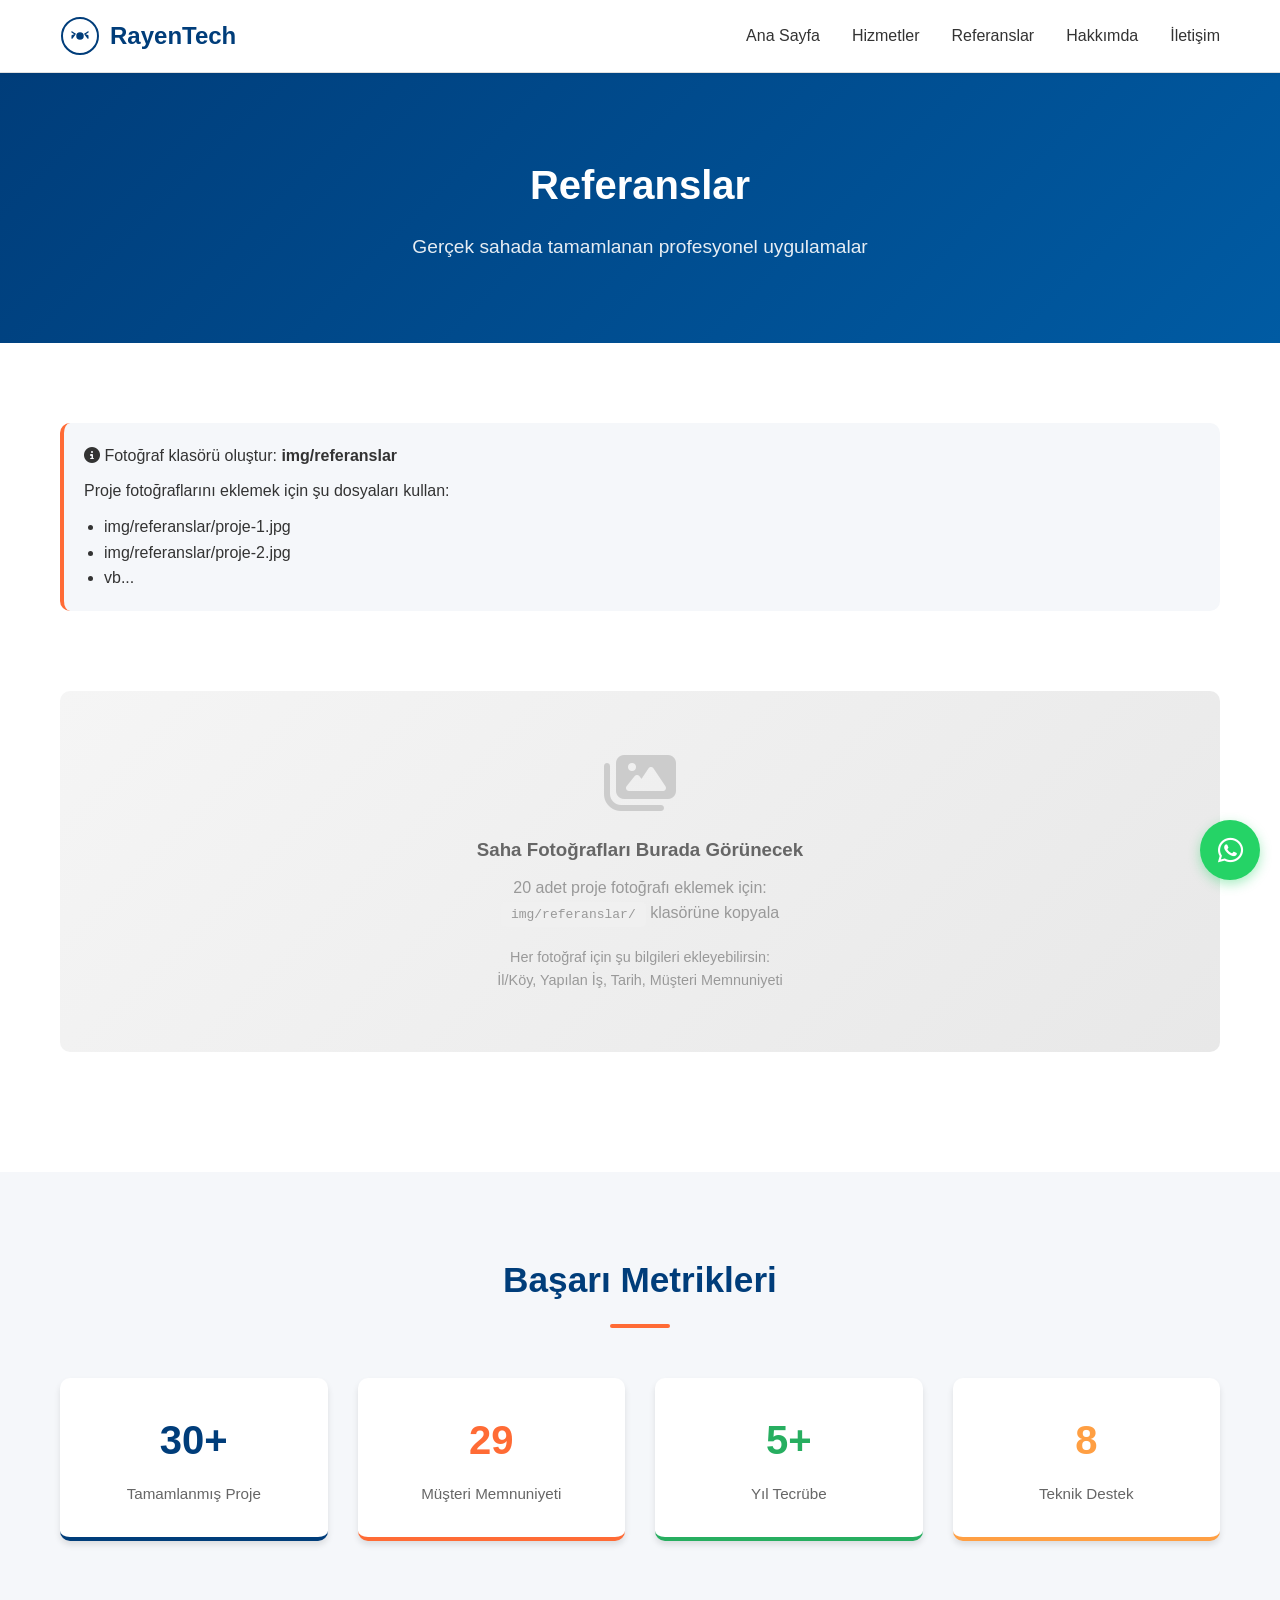
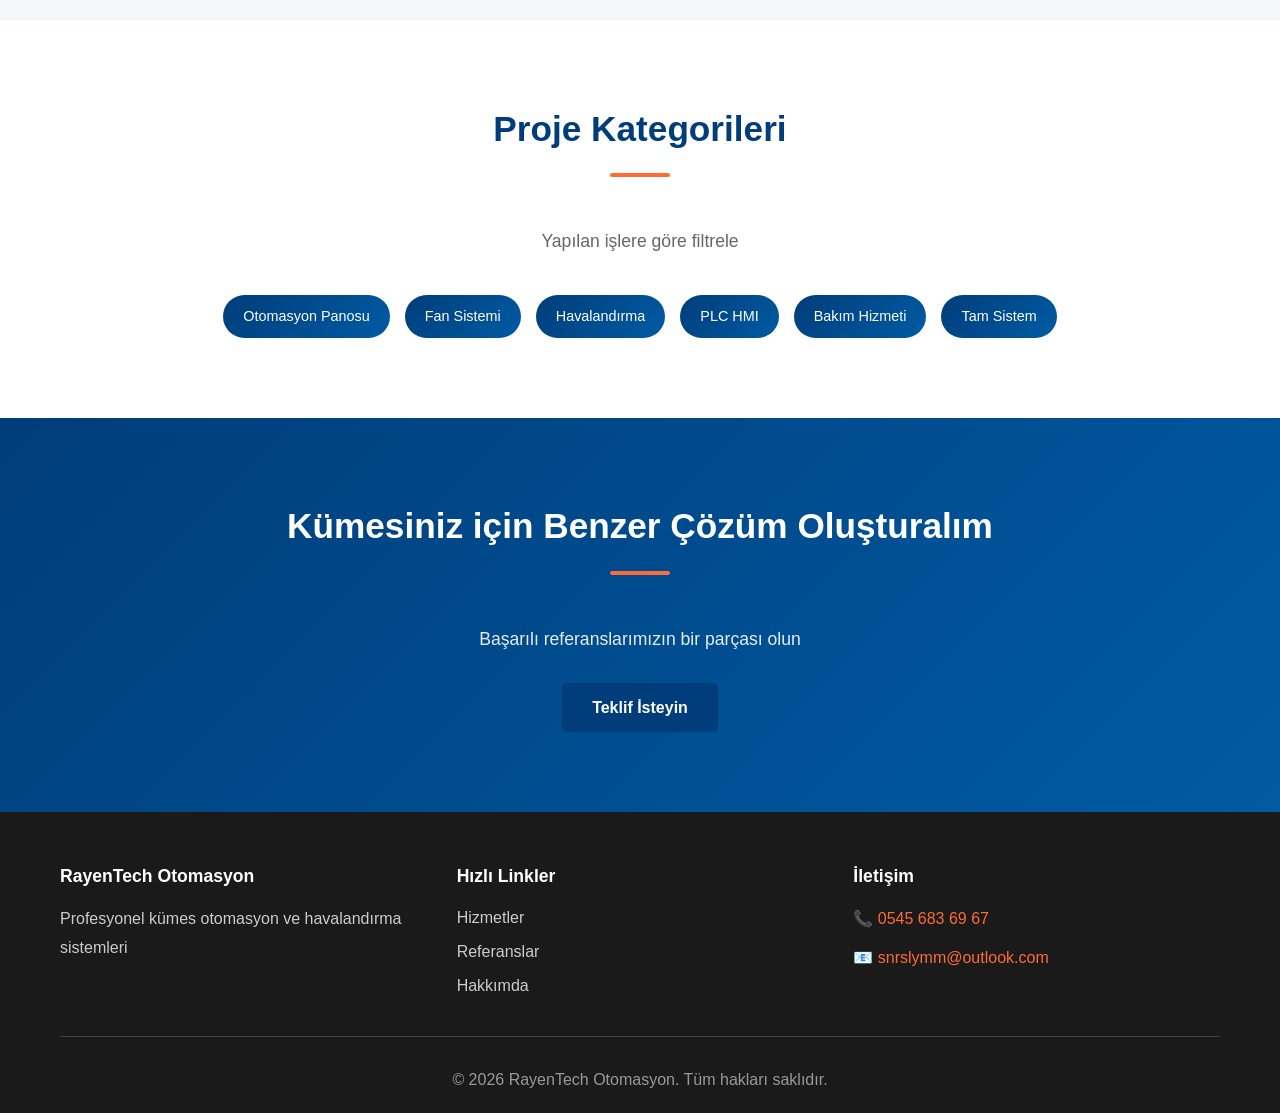
==== pages/references.html @ 65cad190 "Initial: RayenTech Website" ====
<!DOCTYPE html>
<html lang="tr">
<head>
    <meta charset="UTF-8">
    <meta name="viewport" content="width=device-width, initial-scale=1.0">
    <meta name="description" content="RayenTech Otomasyon referansları - Tamamlanmış proje örnekleri ve saha fotoğrafları.">
    <meta name="keywords" content="otomasyon projeleri, saha uygulamaları, referans projeler">
    <title>Referanslar - RayenTech Otomasyon</title>
    <link rel="canonical" href="https://rayentech-otomasyon.com/pages/references.html">
    <link rel="stylesheet" href="../css/style.css">
    <link rel="stylesheet" href="https://cdnjs.cloudflare.com/ajax/libs/font-awesome/6.4.0/css/all.min.css">
</head>
<body>
    <!-- Navigation -->
    <nav class="navbar">
        <div class="container">
            <div class="nav-wrapper">
                <div class="logo">
                    <svg width="40" height="40" viewBox="0 0 40 40" fill="none">
                        <circle cx="20" cy="20" r="18" stroke="#003d7a" stroke-width="2" fill="none"/>
                        <g stroke="#003d7a" stroke-width="1.5" fill="none" stroke-linecap="round">
                            <path d="M15 18 L12 20 M15 18 L12 16 M15 18 L12 22"/>
                            <path d="M25 18 L28 20 M25 18 L28 16 M25 18 L28 22"/>
                            <circle cx="20" cy="20" r="3" fill="#003d7a"/>
                        </g>
                    </svg>
                    <span>RayenTech</span>
                </div>
                <ul class="nav-menu">
                    <li><a href="../index.html">Ana Sayfa</a></li>
                    <li><a href="services.html">Hizmetler</a></li>
                    <li><a href="references.html" class="active">Referanslar</a></li>
                    <li><a href="about.html">Hakkımda</a></li>
                    <li><a href="contact.html">İletişim</a></li>
                </ul>
                <div class="hamburger">
                    <span></span>
                    <span></span>
                    <span></span>
                </div>
            </div>
        </div>
    </nav>

    <!-- WhatsApp Button -->
    <a href="https://wa.me/905456836967" class="whatsapp-btn" target="_blank">
        <i class="fab fa-whatsapp"></i>
    </a>

    <!-- Page Header -->
    <section class="page-header">
        <div class="container">
            <h1>Referanslar</h1>
            <p>Gerçek sahada tamamlanan profesyonel uygulamalar</p>
        </div>
    </section>

    <!-- References Grid -->
    <section class="references-section">
        <div class="container">
            <div class="reference-info">
                <p><i class="fas fa-info-circle"></i> Fotoğraf klasörü oluştur: <strong>img/referanslar</strong></p>
                <p>Proje fotoğraflarını eklemek için şu dosyaları kullan:</p>
                <ul style="margin-left: 20px; margin-top: 10px;">
                    <li>img/referanslar/proje-1.jpg</li>
                    <li>img/referanslar/proje-2.jpg</li>
                    <li>vb...</li>
                </ul>
            </div>

            <div class="references-grid" id="referencesGrid">
                <!-- Dinamik olarak yüklenecek referans kartları -->
            </div>

            <div class="references-placeholder-full">
                <div style="text-align: center; padding: 60px 20px; background: linear-gradient(135deg, #f5f5f5 0%, #e8e8e8 100%); border-radius: 10px;">
                    <i class="fas fa-images" style="font-size: 4rem; color: #ccc; margin-bottom: 20px;"></i>
                    <h3 style="color: #666;">Saha Fotoğrafları Burada Görünecek</h3>
                    <p style="color: #999; margin: 10px 0;">
                        20 adet proje fotoğrafı eklemek için:<br/>
                        <code style="background: #f0f0f0; padding: 5px 10px; border-radius: 5px;">img/referanslar/</code> klasörüne kopyala
                    </p>
                    <p style="color: #999; font-size: 0.9em; margin-top: 20px;">
                        Her fotoğraf için şu bilgileri ekleyebilirsin:<br/>
                        İl/Köy, Yapılan İş, Tarih, Müşteri Memnuniyeti
                    </p>
                </div>
            </div>
        </div>
    </section>

    <!-- Reference Stats -->
    <section class="reference-stats">
        <div class="container">
            <h2>Başarı Metrikleri</h2>
            <div class="stats-grid">
                <div class="stat-box">
                    <div class="stat-number">100+</div>
                    <p>Tamamlanmış Proje</p>
                </div>
                <div class="stat-box">
                    <div class="stat-number">98%</div>
                    <p>Müşteri Memnuniyeti</p>
                </div>
                <div class="stat-box">
                    <div class="stat-number">15+</div>
                    <p>Yıl Tecrübe</p>
                </div>
                <div class="stat-box">
                    <div class="stat-number">24/7</div>
                    <p>Teknik Destek</p>
                </div>
            </div>
        </div>
    </section>

    <!-- Category Filter -->
    <section class="reference-categories">
        <div class="container">
            <h2>Proje Kategorileri</h2>
            <p class="section-subtitle">Yapılan işlere göre filtrele</p>
            <div class="category-tags">
                <span class="tag">Otomasyon Panosu</span>
                <span class="tag">Fan Sistemi</span>
                <span class="tag">Havalandırma</span>
                <span class="tag">PLC HMI</span>
                <span class="tag">Bakım Hizmeti</span>
                <span class="tag">Tam Sistem</span>
            </div>
        </div>
    </section>

    <!-- CTA -->
    <section class="cta">
        <div class="container">
            <h2>Kümesiniz için Benzer Çözüm Oluşturalım</h2>
            <p>Başarılı referanslarımızın bir parçası olun</p>
            <a href="contact.html" class="btn btn-primary">Teklif İsteyin</a>
        </div>
    </section>

    <!-- Footer -->
    <footer class="footer">
        <div class="container">
            <div class="footer-content">
                <div class="footer-section">
                    <h4>RayenTech Otomasyon</h4>
                    <p>Profesyonel kümes otomasyon ve havalandırma sistemleri</p>
                </div>
                <div class="footer-section">
                    <h4>Hızlı Linkler</h4>
                    <ul>
                        <li><a href="services.html">Hizmetler</a></li>
                        <li><a href="references.html">Referanslar</a></li>
                        <li><a href="about.html">Hakkımda</a></li>
                    </ul>
                </div>
                <div class="footer-section">
                    <h4>İletişim</h4>
                    <p>📞 <a href="tel:+905456836967">0545 683 69 67</a></p>
                    <p>📧 <a href="mailto:snrslymm@outlook.com">snrslymm@outlook.com</a></p>
                </div>
            </div>
            <div class="footer-bottom">
                <p>&copy; 2026 RayenTech Otomasyon. Tüm hakları saklıdır.</p>
            </div>
        </div>
    </footer>

    <script src="../js/script.js"></script>
    <script>
        // Referans kartlarını dinamik olarak oluştur
        // Fotoğraflar img/referanslar/ klasörüne eklendiğinde otomatik yüklenecek
        document.addEventListener('DOMContentLoaded', function() {
            // Placeholder template
            const referenceTemplate = (number) => `
                <div class="reference-card">
                    <div class="reference-image">
                        <div class="placeholder-image">
                            <i class="fas fa-image"></i>
                            <p>Proje ${number}</p>
                        </div>
                    </div>
                    <div class="reference-info">
                        <h3>Proje Adı</h3>
                        <p class="location">
                            <i class="fas fa-map-marker-alt"></i> İl / Köy
                        </p>
                        <p class="description">Yapılan işler</p>
                        <p class="date">Tarih: Aylar önce</p>
                    </div>
                </div>
            `;
        });
    </script>
</body>
</html>
---- css/style.css ----
/* ============================================
   RAYENTECH OTOMASYON - GLOBAL STYLES
   ============================================ */

:root {
    --primary: #003d7a;
    --secondary: #005ba3;
    --accent: #ff6b35;
    --light: #f5f7fa;
    --dark: #1a1a1a;
    --text: #333;
    --gray: #666;
    --border: #e0e0e0;
    --success: #27ae60;
    --font-sans: 'Segoe UI', Tahoma, Geneva, Verdana, sans-serif;
    --shadow: 0 4px 6px rgba(0, 0, 0, 0.1);
    --shadow-lg: 0 10px 20px rgba(0, 0, 0, 0.15);
}

* {
    margin: 0;
    padding: 0;
    box-sizing: border-box;
}

html {
    scroll-behavior: smooth;
}

body {
    font-family: var(--font-sans);
    color: var(--text);
    line-height: 1.6;
    background: #fff;
}

/* Container */
.container {
    max-width: 1200px;
    margin: 0 auto;
    padding: 0 20px;
}

/* ============================================
   NAVIGATION
   ============================================ */

.navbar {
    background: #fff;
    border-bottom: 1px solid var(--border);
    position: sticky;
    top: 0;
    z-index: 100;
    box-shadow: 0 2px 4px rgba(0, 0, 0, 0.05);
}

.nav-wrapper {
    display: flex;
    justify-content: space-between;
    align-items: center;
    padding: 1rem 0;
}

.logo {
    display: flex;
    align-items: center;
    gap: 10px;
    font-size: 1.5rem;
    font-weight: bold;
    color: var(--primary);
    text-decoration: none;
}

.nav-menu {
    display: flex;
    list-style: none;
    gap: 2rem;
}

.nav-menu a {
    color: var(--text);
    text-decoration: none;
    font-weight: 500;
    transition: color 0.3s ease;
    position: relative;
}

.nav-menu a:hover,
.nav-menu a.active {
    color: var(--primary);
}

.nav-menu a.active::after {
    content: '';
    position: absolute;
    bottom: -5px;
    left: 0;
    right: 0;
    height: 2px;
    background: var(--primary);
}

.hamburger {
    display: none;
    flex-direction: column;
    gap: 6px;
    cursor: pointer;
}

.hamburger span {
    width: 25px;
    height: 3px;
    background: var(--primary);
    border-radius: 2px;
    transition: all 0.3s ease;
}

/* ============================================
   WHATSAPP FLOATING BUTTON
   ============================================ */

.whatsapp-btn {
    position: fixed;
    bottom: 20px;
    right: 20px;
    width: 60px;
    height: 60px;
    background: #25d366;
    color: white;
    border-radius: 50%;
    display: flex;
    align-items: center;
    justify-content: center;
    font-size: 1.8rem;
    text-decoration: none;
    box-shadow: 0 4px 12px rgba(37, 211, 102, 0.4);
    transition: all 0.3s ease;
    z-index: 99;
}

.whatsapp-btn:hover {
    transform: scale(1.1);
    box-shadow: 0 6px 16px rgba(37, 211, 102, 0.6);
}

/* ============================================
   BUTTONS
   ============================================ */

.btn {
    display: inline-flex;
    align-items: center;
    gap: 10px;
    padding: 12px 30px;
    border-radius: 5px;
    text-decoration: none;
    font-weight: 600;
    transition: all 0.3s ease;
    border: none;
    cursor: pointer;
    font-size: 1rem;
}

.btn-primary {
    background: var(--primary);
    color: white;
}

.btn-primary:hover {
    background: var(--secondary);
    transform: translateY(-2px);
    box-shadow: var(--shadow-lg);
}

.btn-secondary {
    background: var(--accent);
    color: white;
}

.btn-secondary:hover {
    background: #e55a2b;
    transform: translateY(-2px);
    box-shadow: var(--shadow-lg);
}

.btn-outline {
    border: 2px solid var(--primary);
    color: var(--primary);
    background: transparent;
}

.btn-outline:hover {
    background: var(--primary);
    color: white;
}

.btn-full {
    width: 100%;
    justify-content: center;
}

/* ============================================
   HERO SECTION
   ============================================ */

.hero {
    background: linear-gradient(135deg, var(--primary) 0%, var(--secondary) 100%);
    color: white;
    padding: 100px 20px;
    display: grid;
    grid-template-columns: 1fr 1fr;
    align-items: center;
    gap: 40px;
    min-height: 500px;
}

.hero-content h1 {
    font-size: 3rem;
    margin-bottom: 20px;
    line-height: 1.2;
    animation: slideInLeft 0.8s ease;
}

.hero-content p {
    font-size: 1.3rem;
    margin-bottom: 30px;
    opacity: 0.9;
    animation: slideInLeft 0.8s ease 0.2s both;
}

.hero-buttons {
    display: flex;
    gap: 20px;
    flex-wrap: wrap;
    animation: slideInLeft 0.8s ease 0.4s both;
}

.hero-buttons .btn {
    min-width: 150px;
    justify-content: center;
}

.hero-visual {
    display: flex;
    justify-content: center;
    animation: float 3s ease-in-out infinite;
}

.gear-icon {
    font-size: 300px;
    color: rgba(255, 255, 255, 0.1);
    animation: rotate 20s linear infinite;
}

@keyframes slideInLeft {
    from {
        opacity: 0;
        transform: translateX(-30px);
    }
    to {
        opacity: 1;
        transform: translateX(0);
    }
}

@keyframes float {
    0%, 100% { transform: translateY(0px); }
    50% { transform: translateY(-20px); }
}

@keyframes rotate {
    from { transform: rotate(0deg); }
    to { transform: rotate(360deg); }
}

/* ============================================
   SECTIONS
   ============================================ */

section {
    padding: 80px 20px;
}

section h2 {
    font-size: 2.2rem;
    text-align: center;
    margin-bottom: 50px;
    color: var(--primary);
    position: relative;
    padding-bottom: 20px;
}

section h2::after {
    content: '';
    position: absolute;
    bottom: 0;
    left: 50%;
    transform: translateX(-50%);
    width: 60px;
    height: 4px;
    background: var(--accent);
    border-radius: 2px;
}

.section-subtitle {
    font-size: 1.1rem;
    color: var(--gray);
    text-align: center;
    margin-bottom: 40px;
}

/* Quick Services */
.quick-services {
    background: var(--light);
}

.services-grid {
    display: grid;
    grid-template-columns: repeat(auto-fit, minmax(250px, 1fr));
    gap: 30px;
    margin-top: 40px;
}

.service-box {
    background: white;
    padding: 30px;
    border-radius: 10px;
    text-align: center;
    box-shadow: var(--shadow);
    transition: all 0.3s ease;
    border-top: 4px solid var(--primary);
}

.service-box:hover {
    transform: translateY(-10px);
    box-shadow: var(--shadow-lg);
    border-top-color: var(--accent);
}

.service-box .icon {
    font-size: 3rem;
    color: var(--primary);
    margin-bottom: 20px;
}

.service-box h3 {
    font-size: 1.3rem;
    margin-bottom: 15px;
    color: var(--text);
}

.service-box p {
    color: var(--gray);
    line-height: 1.6;
}

/* Why Us Section */
.why-us {
    background: white;
}

.why-grid {
    display: grid;
    grid-template-columns: repeat(auto-fit, minmax(200px, 1fr));
    gap: 30px;
}

.why-item {
    text-align: center;
    padding: 30px 20px;
    border-radius: 10px;
    background: linear-gradient(135deg, rgba(0, 61, 122, 0.05) 0%, rgba(255, 107, 53, 0.05) 100%);
    transition: all 0.3s ease;
}

.why-item:hover {
    transform: scale(1.05);
    background: linear-gradient(135deg, rgba(0, 61, 122, 0.1) 0%, rgba(255, 107, 53, 0.1) 100%);
}

.why-item .number {
    font-size: 2.5rem;
    font-weight: bold;
    color: var(--primary);
    margin-bottom: 10px;
}

.why-item h3 {
    font-size: 1.1rem;
    margin-bottom: 10px;
}

.why-item p {
    color: var(--gray);
    font-size: 0.95rem;
}

/* Reference Preview */
.reference-preview {
    background: var(--light);
}

.references-placeholder {
    background: white;
    border: 2px dashed var(--border);
    border-radius: 10px;
    padding: 60px 20px;
    text-align: center;
    margin: 40px 0;
    color: var(--gray);
}

.references-placeholder i {
    font-size: 3rem;
    color: #ddd;
    margin-bottom: 20px;
}

.references-placeholder p {
    margin: 10px 0;
}

/* CTA Section */
.cta {
    background: linear-gradient(135deg, var(--primary) 0%, var(--secondary) 100%);
    color: white;
    text-align: center;
}

.cta h2 {
    color: white;
}

.cta h2::after {
    background: var(--accent);
}

.cta p {
    font-size: 1.1rem;
    margin-bottom: 30px;
    opacity: 0.9;
}

.cta-buttons {
    display: flex;
    gap: 20px;
    justify-content: center;
    flex-wrap: wrap;
}

/* ============================================
   FOOTER
   ============================================ */

.footer {
    background: #1a1a1a;
    color: #ccc;
    padding: 50px 20px 20px;
}

.footer-content {
    display: grid;
    grid-template-columns: repeat(auto-fit, minmax(250px, 1fr));
    gap: 30px;
    margin-bottom: 30px;
}

.footer-section h4 {
    color: white;
    margin-bottom: 15px;
    font-size: 1.1rem;
}

.footer-section p {
    margin-bottom: 10px;
    line-height: 1.8;
}

.footer-section a {
    color: #ff6b35;
    text-decoration: none;
    transition: color 0.3s ease;
}

.footer-section a:hover {
    color: white;
}

.footer-section ul {
    list-style: none;
}

.footer-section ul li {
    margin-bottom: 8px;
}

.footer-section ul li a {
    color: #ccc;
}

.footer-bottom {
    text-align: center;
    padding-top: 30px;
    border-top: 1px solid #444;
    color: #999;
}

/* ============================================
   PAGE HEADER
   ============================================ */

.page-header {
    background: linear-gradient(135deg, var(--primary) 0%, var(--secondary) 100%);
    color: white;
    text-align: center;
    padding: 80px 20px;
}

.page-header h1 {
    font-size: 2.5rem;
    margin-bottom: 15px;
}

.page-header p {
    font-size: 1.2rem;
    opacity: 0.9;
}

/* ============================================
   SERVICES DETAIL PAGE
   ============================================ */

.services-detail {
    background: white;
}

.service-detail-item {
    margin-bottom: 60px;
    padding: 30px;
    background: var(--light);
    border-radius: 10px;
    border-left: 5px solid var(--primary);
}

.service-detail-item:hover {
    box-shadow: var(--shadow);
}

.service-detail-icon {
    font-size: 2.5rem;
    color: var(--primary);
    margin-bottom: 15px;
}

.service-detail-item h2 {
    text-align: left;
    margin: 0 0 20px 0;
    padding-bottom: 10px;
    border-bottom: 2px solid var(--accent);
}

.service-detail-item h2::after {
    display: none;
}

.service-detail-content p {
    margin-bottom: 15px;
    font-size: 1rem;
    line-height: 1.8;
}

.service-detail-content ul {
    list-style: none;
    margin-left: 0;
}

.service-detail-content li {
    margin-bottom: 12px;
    padding-left: 30px;
    position: relative;
    line-height: 1.6;
}

.service-detail-content li::before {
    content: '✓';
    position: absolute;
    left: 0;
    color: var(--primary);
    font-weight: bold;
    font-size: 1.2rem;
}

/* Process Section */
.process {
    background: var(--light);
}

.process-steps {
    display: grid;
    grid-template-columns: repeat(auto-fit, minmax(200px, 1fr));
    gap: 30px;
    margin-top: 40px;
}

.step {
    background: white;
    padding: 30px 20px;
    border-radius: 10px;
    text-align: center;
    box-shadow: var(--shadow);
    position: relative;
}

.step-number {
    display: flex;
    align-items: center;
    justify-content: center;
    width: 50px;
    height: 50px;
    background: var(--primary);
    color: white;
    border-radius: 50%;
    font-weight: bold;
    font-size: 1.5rem;
    margin: 0 auto 15px;
}

.step h3 {
    margin-bottom: 10px;
    color: var(--primary);
}

.step p {
    color: var(--gray);
    font-size: 0.95rem;
}

/* ============================================
   ABOUT PAGE
   ============================================ */

.about-content {
    background: white;
}

.about-grid {
    display: grid;
    grid-template-columns: 2fr 1fr;
    gap: 40px;
    margin-top: 40px;
}

.about-text h2 {
    text-align: left;
    border-bottom: 2px solid var(--accent);
    padding-bottom: 15px;
    margin-bottom: 10px;
}

.about-text h2::after {
    display: none;
}

.about-text .subtitle {
    color: var(--primary);
    font-size: 1.1rem;
    margin-bottom: 20px;
}

.about-intro {
    background: var(--light);
    padding: 20px;
    border-radius: 10px;
    margin-bottom: 30px;
    border-left: 4px solid var(--primary);
}

.about-intro p {
    line-height: 1.8;
    color: var(--gray);
}

.expertise-list {
    list-style: none;
    margin-left: 0;
    margin-bottom: 30px;
}

.expertise-list li {
    padding: 12px 0;
    border-bottom: 1px solid var(--border);
    line-height: 1.6;
}

.expertise-list strong {
    color: var(--primary);
}

.work-areas {
    list-style: none;
    margin-left: 0;
    background: var(--light);
    padding: 20px;
    border-radius: 10px;
    margin-bottom: 30px;
}

.work-areas li {
    padding: 10px 0;
    color: var(--gray);
}

.work-areas i {
    color: var(--accent);
    margin-right: 10px;
}

.principles {
    display: grid;
    gap: 15px;
}

.principle-item {
    display: flex;
    gap: 15px;
    padding: 15px;
    background: var(--light);
    border-radius: 10px;
    align-items: flex-start;
}

.principle-item i {
    color: var(--primary);
    margin-top: 3px;
    flex-shrink: 0;
}

.principle-item p {
    margin: 0;
}

/* Info Cards (Right Column) */
.info-card,
.stats-card,
.qualifications-card {
    background: var(--light);
    padding: 25px;
    border-radius: 10px;
    margin-bottom: 25px;
    border-left: 4px solid var(--primary);
}

.info-card h3,
.stats-card h3,
.qualifications-card h3 {
    color: var(--primary);
    margin-bottom: 20px;
    font-size: 1.2rem;
}

.info-item {
    display: flex;
    gap: 15px;
    margin-bottom: 20px;
    align-items: flex-start;
}

.info-item i {
    color: var(--primary);
    font-size: 1.3rem;
    flex-shrink: 0;
    margin-top: 5px;
}

.info-item .label {
    font-size: 0.85rem;
    color: var(--gray);
    margin-bottom: 3px;
}

.info-item a {
    color: var(--primary);
    text-decoration: none;
    font-weight: 600;
}

.info-item a:hover {
    text-decoration: underline;
}

.stat {
    text-align: center;
    margin-bottom: 20px;
}

.stat-value {
    font-size: 2rem;
    font-weight: bold;
    color: var(--primary);
    margin-bottom: 5px;
}

.stat p {
    color: var(--gray);
    font-size: 0.9rem;
}

.qualifications-card ul {
    list-style: none;
}

.qualifications-card li {
    padding: 8px 0;
    color: var(--gray);
}

/* Timeline */
.timeline {
    background: var(--light);
}

.timeline-items {
    position: relative;
    padding: 40px 0;
}

.timeline-items::before {
    content: '';
    position: absolute;
    left: 50%;
    transform: translateX(-50%);
    top: 0;
    bottom: 0;
    width: 2px;
    background: var(--accent);
}

.timeline-item {
    display: grid;
    grid-template-columns: 1fr auto 1fr;
    gap: 20px;
    margin-bottom: 40px;
    align-items: center;
}

.timeline-item:nth-child(even) .timeline-content {
    grid-column: 1;
    text-align: right;
}

.timeline-item:nth-child(odd) .timeline-content {
    grid-column: 3;
}

.timeline-marker {
    width: 20px;
    height: 20px;
    background: var(--primary);
    border: 3px solid white;
    border-radius: 50%;
    grid-column: 2;
    box-shadow: 0 0 0 4px var(--light), 0 0 0 8px var(--accent);
}

.timeline-content h3 {
    color: var(--primary);
    margin-bottom: 5px;
}

.timeline-content p {
    color: var(--gray);
    font-size: 0.95rem;
}

/* ============================================
   CONTACT PAGE
   ============================================ */

.contact-section {
    background: white;
}

.contact-grid {
    display: grid;
    grid-template-columns: 1fr 1fr;
    gap: 40px;
    margin-top: 40px;
}

.contact-info-column h2,
.contact-form-column h2 {
    text-align: left;
    border-bottom: 2px solid var(--accent);
    padding-bottom: 15px;
    margin-bottom: 30px;
}

.contact-info-column h2::after,
.contact-form-column h2::after {
    display: none;
}

.contact-method {
    display: flex;
    gap: 20px;
    margin-bottom: 30px;
    padding: 20px;
    background: var(--light);
    border-radius: 10px;
    border-left: 4px solid var(--primary);
    transition: all 0.3s ease;
}

.contact-method:hover {
    transform: translateX(10px);
    box-shadow: var(--shadow);
}

.method-icon {
    font-size: 2rem;
    color: var(--primary);
    flex-shrink: 0;
    display: flex;
    align-items: center;
    justify-content: center;
    width: 50px;
}

.method-content h3 {
    color: var(--primary);
    margin-bottom: 8px;
    font-size: 1.1rem;
}

.method-content a {
    color: var(--text);
    text-decoration: none;
    font-weight: 600;
    display: block;
    margin-bottom: 5px;
}

.method-content a:hover {
    color: var(--accent);
}

.method-content p {
    font-size: 0.9rem;
    color: var(--gray);
}

.service-areas {
    background: var(--light);
    padding: 20px;
    border-radius: 10px;
    border-left: 4px solid var(--primary);
    margin-top: 30px;
}

.service-areas h3 {
    color: var(--primary);
    margin-bottom: 15px;
}

.service-areas ul {
    list-style: none;
}

.service-areas li {
    padding: 8px 0;
    color: var(--gray);
}

/* Contact Form */
.contact-form {
    background: var(--light);
    padding: 30px;
    border-radius: 10px;
    border: 1px solid var(--border);
}

.form-group {
    margin-bottom: 20px;
}

.form-group label {
    display: block;
    margin-bottom: 8px;
    color: var(--primary);
    font-weight: 600;
}

.form-group input,
.form-group select,
.form-group textarea {
    width: 100%;
    padding: 12px;
    border: 1px solid var(--border);
    border-radius: 5px;
    font-family: inherit;
    font-size: 1rem;
    transition: all 0.3s ease;
}

.form-group input:focus,
.form-group select:focus,
.form-group textarea:focus {
    outline: none;
    border-color: var(--primary);
    box-shadow: 0 0 0 3px rgba(0, 61, 122, 0.1);
}

.checkbox-group {
    display: flex;
    gap: 10px;
    align-items: flex-start;
    margin-bottom: 25px;
}

.checkbox-group input {
    width: auto;
    margin-top: 3px;
}

.checkbox-group label {
    margin: 0;
    color: var(--text);
    font-weight: normal;
    line-height: 1.4;
}

/* FAQ Section */
.faq-section {
    background: var(--light);
}

.faq-grid {
    display: grid;
    grid-template-columns: repeat(auto-fit, minmax(250px, 1fr));
    gap: 30px;
    margin-top: 40px;
}

.faq-item {
    background: white;
    padding: 25px;
    border-radius: 10px;
    box-shadow: var(--shadow);
    border-top: 3px solid var(--primary);
}

.faq-item h3 {
    color: var(--primary);
    margin-bottom: 12px;
    font-size: 1.1rem;
}

.faq-item p {
    color: var(--gray);
    line-height: 1.6;
    font-size: 0.95rem;
}

/* References Section */
.references-section {
    background: white;
}

.reference-info {
    background: var(--light);
    padding: 20px;
    border-radius: 10px;
    margin-bottom: 40px;
    border-left: 4px solid var(--accent);
}

.reference-info p {
    margin-bottom: 10px;
}

.reference-info ul {
    margin-bottom: 0;
}

.references-grid {
    display: grid;
    grid-template-columns: repeat(auto-fit, minmax(280px, 1fr));
    gap: 25px;
    margin-bottom: 40px;
}

.reference-card {
    background: white;
    border-radius: 10px;
    overflow: hidden;
    box-shadow: var(--shadow);
    transition: all 0.3s ease;
}

.reference-card:hover {
    transform: translateY(-10px);
    box-shadow: var(--shadow-lg);
}

.reference-image {
    height: 200px;
    background: var(--light);
    overflow: hidden;
    position: relative;
}

.placeholder-image {
    width: 100%;
    height: 100%;
    display: flex;
    flex-direction: column;
    align-items: center;
    justify-content: center;
    background: linear-gradient(135deg, rgba(0, 61, 122, 0.05) 0%, rgba(255, 107, 53, 0.05) 100%);
    color: #ccc;
}

.placeholder-image i {
    font-size: 3rem;
    margin-bottom: 10px;
}

.reference-info {
    padding: 20px;
}

.reference-card h3 {
    color: var(--primary);
    margin-bottom: 10px;
}

.reference-card .location {
    color: var(--accent);
    font-size: 0.95rem;
    margin-bottom: 8px;
}

.reference-card .description {
    color: var(--gray);
    font-size: 0.9rem;
    margin-bottom: 10px;
}

.reference-card .date {
    font-size: 0.85rem;
    color: #999;
}

.references-placeholder-full {
    margin: 40px 0;
}

/* Reference Stats */
.reference-stats {
    background: var(--light);
}

.stats-grid {
    display: grid;
    grid-template-columns: repeat(auto-fit, minmax(200px, 1fr));
    gap: 30px;
    margin-top: 40px;
}

.stat-box {
    background: white;
    padding: 30px 20px;
    text-align: center;
    border-radius: 10px;
    box-shadow: var(--shadow);
    border-bottom: 4px solid var(--primary);
}

.stat-box:nth-child(2) {
    border-bottom-color: var(--accent);
}

.stat-box:nth-child(3) {
    border-bottom-color: var(--success);
}

.stat-box:nth-child(4) {
    border-bottom-color: #ff9f43;
}

.stat-box .stat-number {
    font-size: 2.5rem;
    font-weight: bold;
    color: var(--primary);
    margin-bottom: 10px;
}

.stat-box:nth-child(2) .stat-number { color: var(--accent); }
.stat-box:nth-child(3) .stat-number { color: var(--success); }
.stat-box:nth-child(4) .stat-number { color: #ff9f43; }

.stat-box p {
    color: var(--gray);
    font-size: 0.95rem;
}

/* Category Tags */
.reference-categories {
    background: white;
}

.category-tags {
    display: flex;
    flex-wrap: wrap;
    gap: 15px;
    justify-content: center;
    margin-top: 30px;
}

.tag {
    display: inline-block;
    background: linear-gradient(135deg, var(--primary) 0%, var(--secondary) 100%);
    color: white;
    padding: 10px 20px;
    border-radius: 25px;
    font-size: 0.9rem;
    transition: all 0.3s ease;
    cursor: pointer;
}

.tag:hover {
    transform: scale(1.05);
    box-shadow: var(--shadow);
}

/* ============================================
   RESPONSIVE DESIGN
   ============================================ */

@media (max-width: 768px) {
    .hamburger {
        display: flex;
    }

    .nav-menu {
        display: none;
    }

    .hero {
        grid-template-columns: 1fr;
        padding: 60px 20px;
        min-height: auto;
    }

    .hero-content h1 {
        font-size: 2rem;
    }

    .hero-buttons {
        justify-content: center;
    }

    .hero-visual {
        display: none;
    }

    .gear-icon {
        font-size: 150px;
    }

    section {
        padding: 50px 20px;
    }

    section h2 {
        font-size: 1.8rem;
    }

    .about-grid,
    .contact-grid {
        grid-template-columns: 1fr;
        gap: 30px;
    }

    .page-header h1 {
        font-size: 1.8rem;
    }

    .timeline-items::before {
        left: 20px;
    }

    .timeline-item {
        grid-template-columns: auto 1fr;
    }

    .timeline-item:nth-child(even) .timeline-content,
    .timeline-item:nth-child(odd) .timeline-content {
        grid-column: 2;
        text-align: left;
    }

    .timeline-marker {
        grid-column: 1;
        margin-left: 5px;
    }

    .cta-buttons {
        flex-direction: column;
    }

    .cta-buttons .btn {
        width: 100%;
    }
}

@media (max-width: 480px) {
    .hero-content h1 {
        font-size: 1.5rem;
    }

    .hero-content p {
        font-size: 1rem;
    }

    .hero-buttons {
        flex-direction: column;
    }

    .hero-buttons .btn {
        width: 100%;
    }

    section h2 {
        font-size: 1.5rem;
    }

    .services-grid,
    .why-grid,
    .footer-content {
        grid-template-columns: 1fr;
    }

    .process-steps {
        grid-template-columns: 1fr;
    }

    .nav-menu a {
        font-size: 0.9rem;
    }

    .page-header {
        padding: 50px 20px;
    }
}
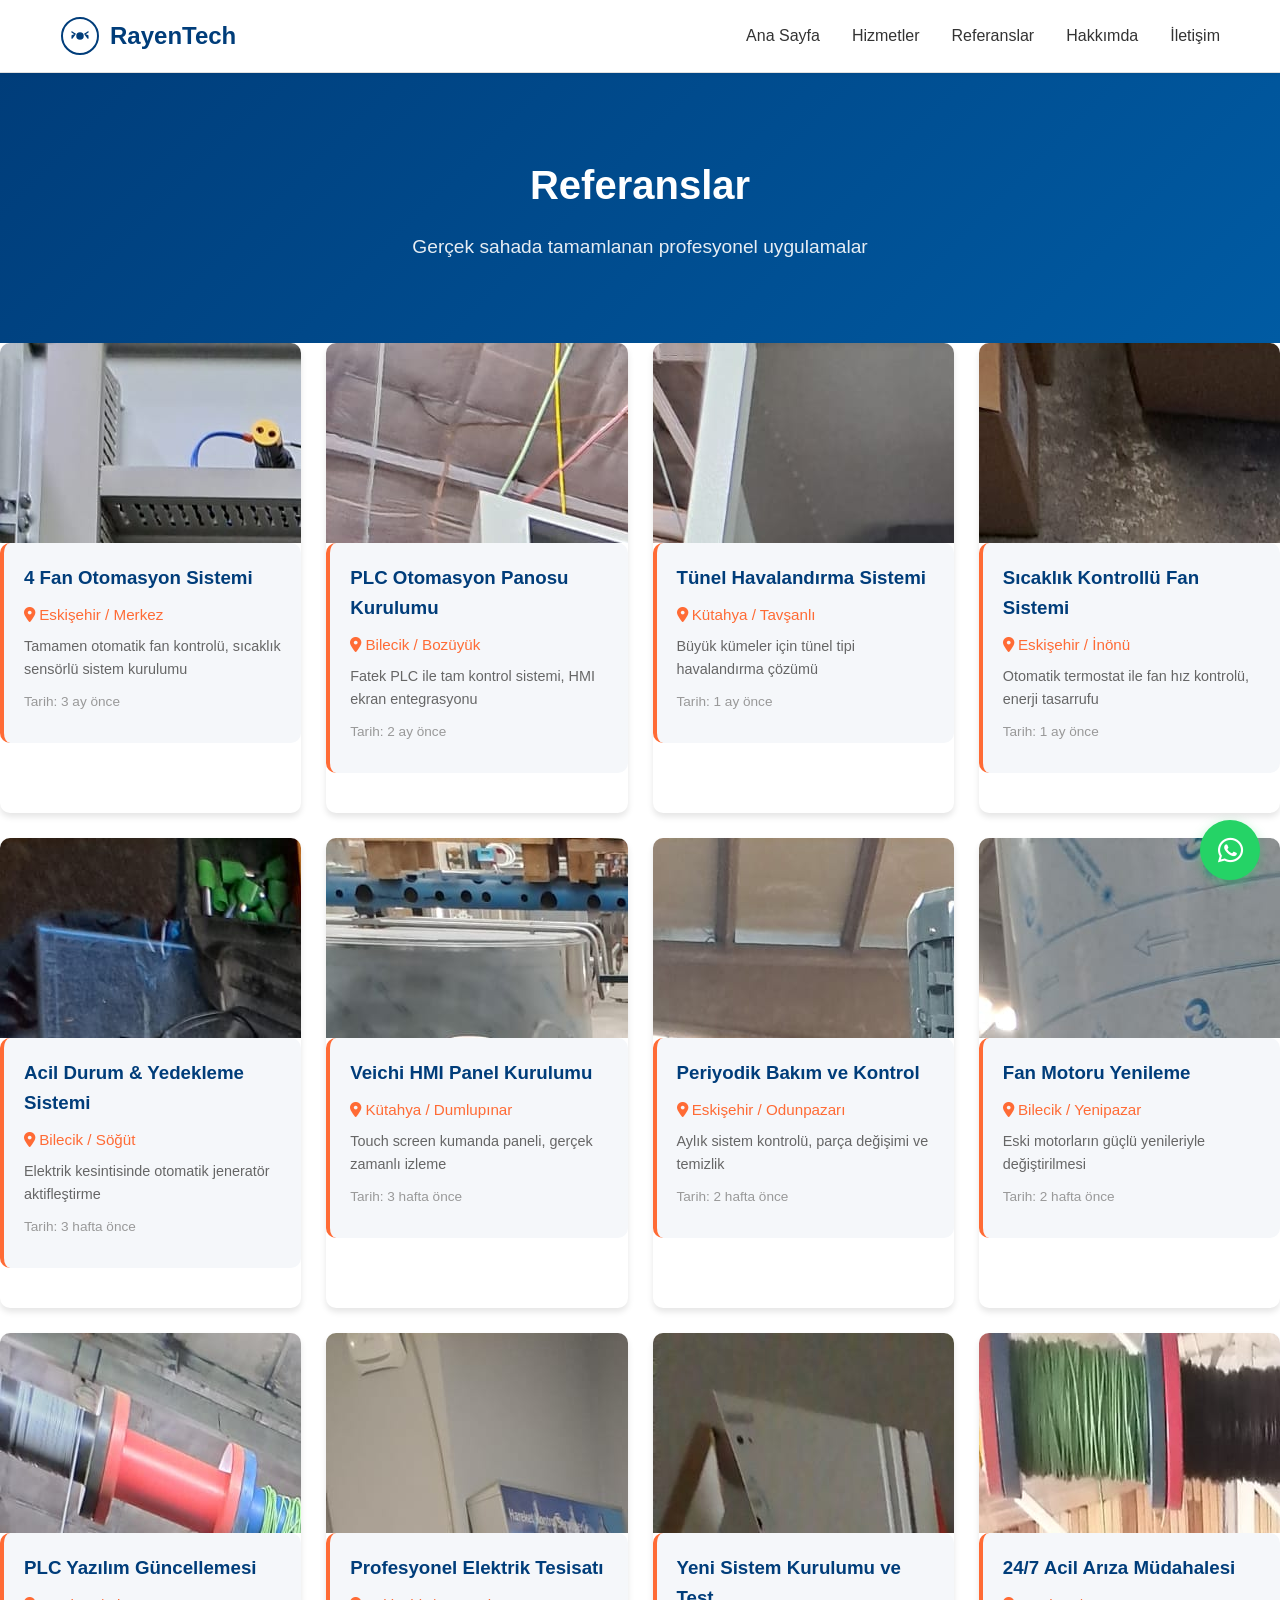
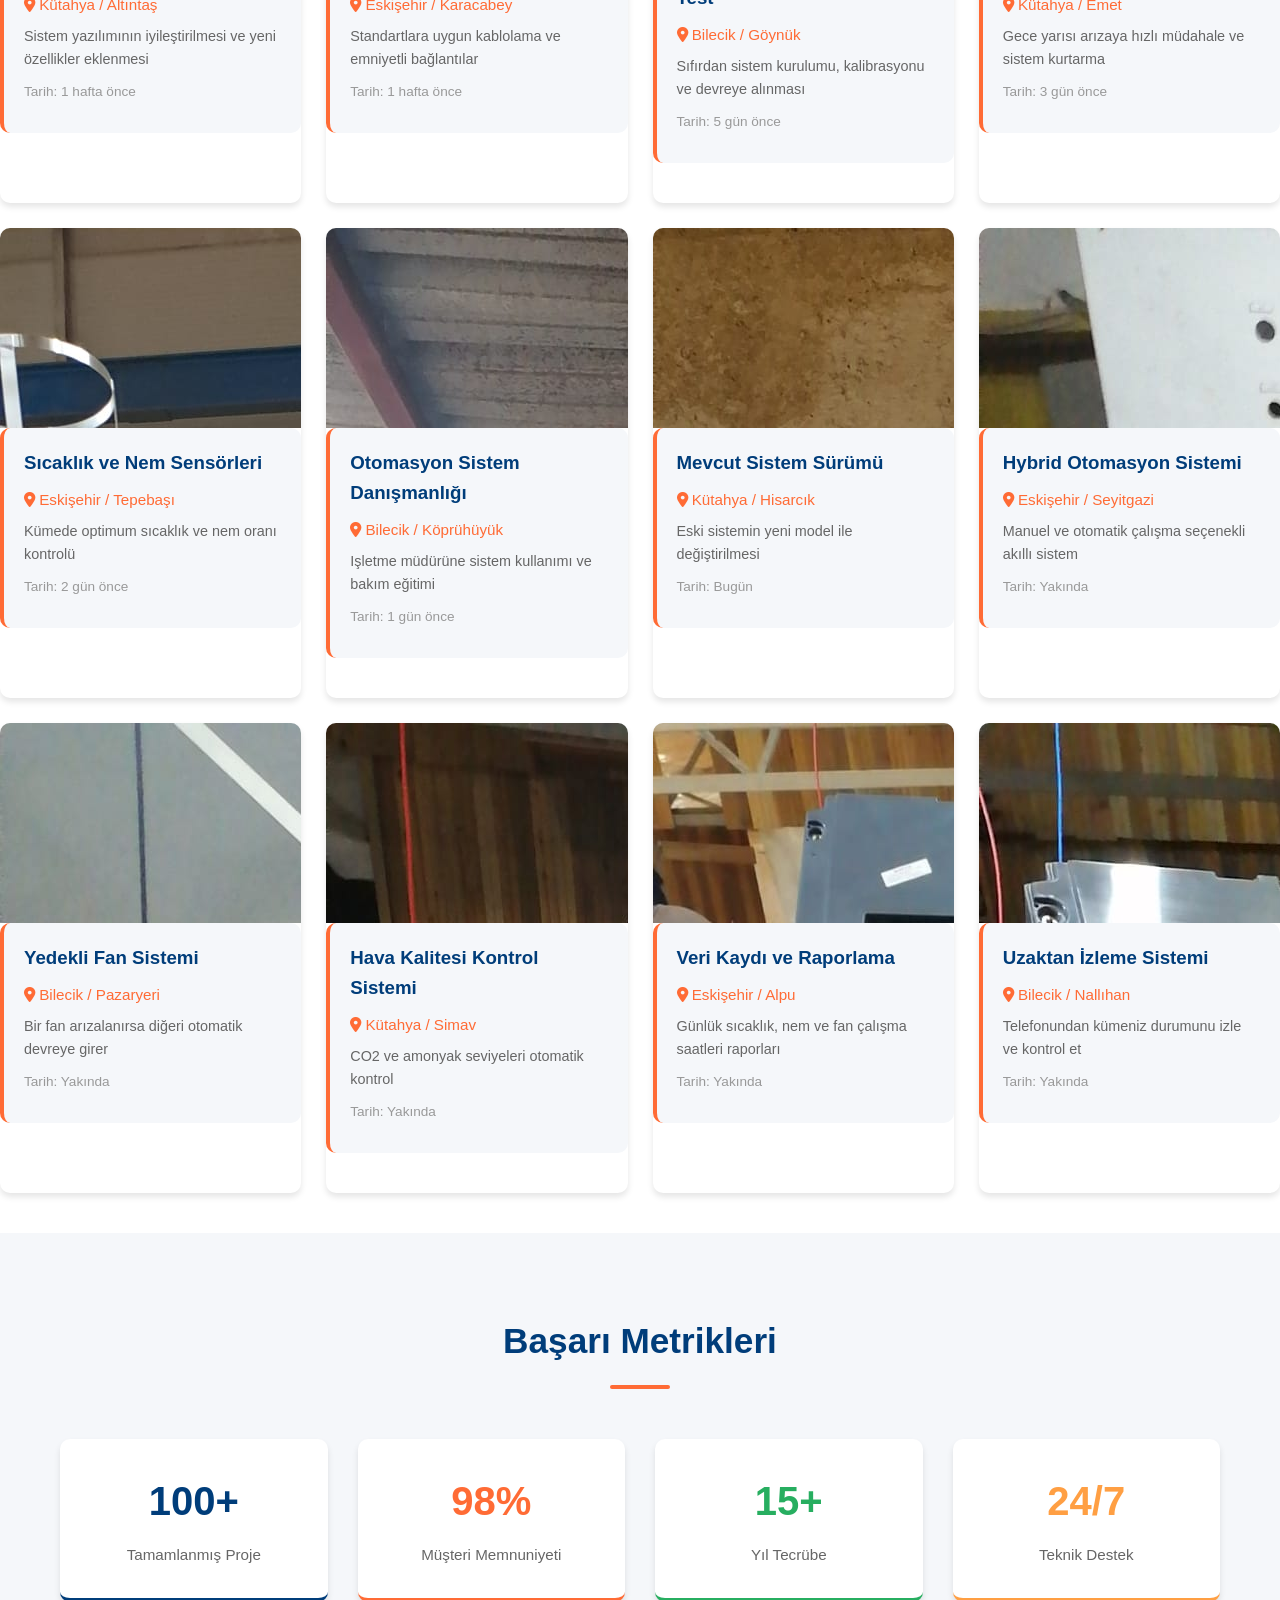
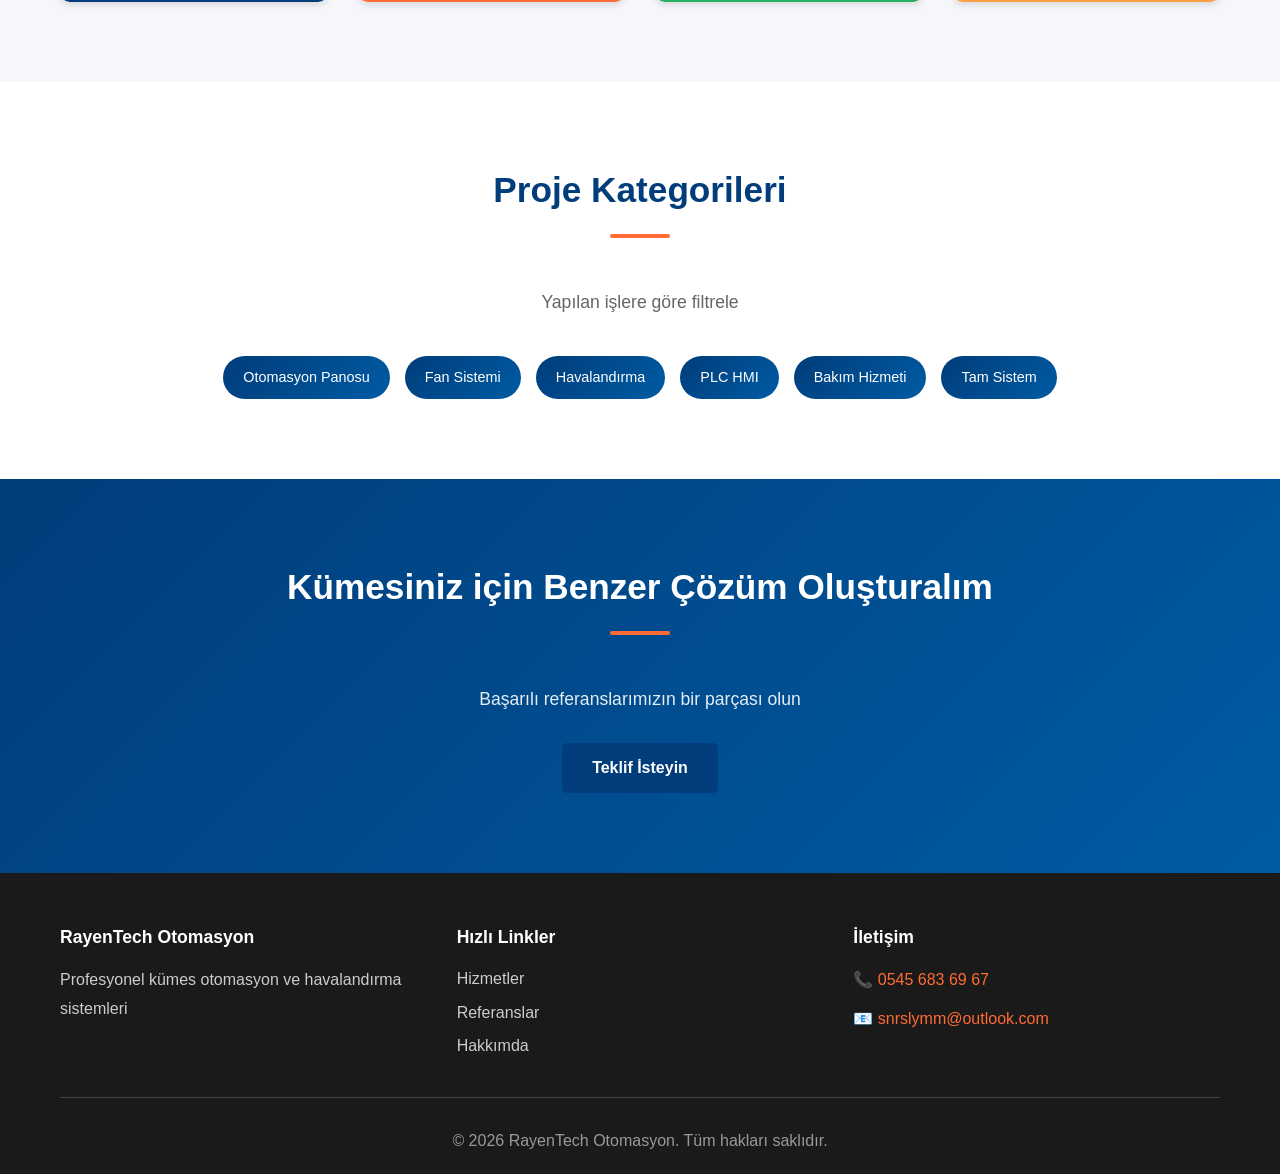
==== commit 1e49b11a: "Referans galerisi ve resim yolları güncellendi" ====
--- a/pages/references.html
+++ b/pages/references.html
@@ -56,38 +56,267 @@
     </section>
 
     <!-- References Grid -->
-    <section class="references-section">
-        <div class="container">
-            <div class="reference-info">
-                <p><i class="fas fa-info-circle"></i> Fotoğraf klasörü oluştur: <strong>img/referanslar</strong></p>
-                <p>Proje fotoğraflarını eklemek için şu dosyaları kullan:</p>
-                <ul style="margin-left: 20px; margin-top: 10px;">
-                    <li>img/referanslar/proje-1.jpg</li>
-                    <li>img/referanslar/proje-2.jpg</li>
-                    <li>vb...</li>
-                </ul>
-            </div>
-
-            <div class="references-grid" id="referencesGrid">
-                <!-- Dinamik olarak yüklenecek referans kartları -->
-            </div>
-
-            <div class="references-placeholder-full">
-                <div style="text-align: center; padding: 60px 20px; background: linear-gradient(135deg, #f5f5f5 0%, #e8e8e8 100%); border-radius: 10px;">
-                    <i class="fas fa-images" style="font-size: 4rem; color: #ccc; margin-bottom: 20px;"></i>
-                    <h3 style="color: #666;">Saha Fotoğrafları Burada Görünecek</h3>
-                    <p style="color: #999; margin: 10px 0;">
-                        20 adet proje fotoğrafı eklemek için:<br/>
-                        <code style="background: #f0f0f0; padding: 5px 10px; border-radius: 5px;">img/referanslar/</code> klasörüne kopyala
-                    </p>
-                    <p style="color: #999; font-size: 0.9em; margin-top: 20px;">
-                        Her fotoğraf için şu bilgileri ekleyebilirsin:<br/>
-                        İl/Köy, Yapılan İş, Tarih, Müşteri Memnuniyeti
-                    </p>
-                </div>
-            </div>
-        </div>
-    </section>
+    <div class="references-grid">
+    <!-- PROJE 1 -->
+    <div class="reference-card">
+        <div class="reference-image">
+            <img src="../img/referanslar/proje-1.jpg" alt="Eskişehir - 4 Fan Otomasyon Sistemi" loading="lazy">
+        </div>
+        <div class="reference-info">
+            <h3>4 Fan Otomasyon Sistemi</h3>
+            <p class="location"><i class="fas fa-map-marker-alt"></i> Eskişehir / Merkez</p>
+            <p class="description">Tamamen otomatik fan kontrolü, sıcaklık sensörlü sistem kurulumu</p>
+            <p class="date">Tarih: 3 ay önce</p>
+        </div>
+    </div>
+
+    <!-- PROJE 2 -->
+    <div class="reference-card">
+        <div class="reference-image">
+            <img src="../img/referanslar/proje-2.jpg" alt="Bilecik - PLC Otomasyon Panosu" loading="lazy">
+        </div>
+        <div class="reference-info">
+            <h3>PLC Otomasyon Panosu Kurulumu</h3>
+            <p class="location"><i class="fas fa-map-marker-alt"></i> Bilecik / Bozüyük</p>
+            <p class="description">Fatek PLC ile tam kontrol sistemi, HMI ekran entegrasyonu</p>
+            <p class="date">Tarih: 2 ay önce</p>
+        </div>
+    </div>
+
+    <!-- PROJE 3 -->
+    <div class="reference-card">
+        <div class="reference-image">
+            <img src="../img/referanslar/proje-3.jpg" alt="Kütahya - Tünel Havalandırma" loading="lazy">
+        </div>
+        <div class="reference-info">
+            <h3>Tünel Havalandırma Sistemi</h3>
+            <p class="location"><i class="fas fa-map-marker-alt"></i> Kütahya / Tavşanlı</p>
+            <p class="description">Büyük kümeler için tünel tipi havalandırma çözümü</p>
+            <p class="date">Tarih: 1 ay önce</p>
+        </div>
+    </div>
+
+    <!-- PROJE 4 -->
+    <div class="reference-card">
+        <div class="reference-image">
+            <img src="../img/referanslar/proje-4.jpg" alt="Eskişehir - Sıcaklık Kontrollü Fanlar" loading="lazy">
+        </div>
+        <div class="reference-info">
+            <h3>Sıcaklık Kontrollü Fan Sistemi</h3>
+            <p class="location"><i class="fas fa-map-marker-alt"></i> Eskişehir / İnönü</p>
+            <p class="description">Otomatik termostat ile fan hız kontrolü, enerji tasarrufu</p>
+            <p class="date">Tarih: 1 ay önce</p>
+        </div>
+    </div>
+
+    <!-- PROJE 5 -->
+    <div class="reference-card">
+        <div class="reference-image">
+            <img src="../img/referanslar/proje-5.jpg" alt="Bilecik - Acil Durum Sistemi" loading="lazy">
+        </div>
+        <div class="reference-info">
+            <h3>Acil Durum & Yedekleme Sistemi</h3>
+            <p class="location"><i class="fas fa-map-marker-alt"></i> Bilecik / Söğüt</p>
+            <p class="description">Elektrik kesintisinde otomatik jeneratör aktifleştirme</p>
+            <p class="date">Tarih: 3 hafta önce</p>
+        </div>
+    </div>
+
+    <!-- PROJE 6 -->
+    <div class="reference-card">
+        <div class="reference-image">
+            <img src="../img/referanslar/proje-6.jpg" alt="Kütahya - HMI Panel Entegrasyonu" loading="lazy">
+        </div>
+        <div class="reference-info">
+            <h3>Veichi HMI Panel Kurulumu</h3>
+            <p class="location"><i class="fas fa-map-marker-alt"></i> Kütahya / Dumlupınar</p>
+            <p class="description">Touch screen kumanda paneli, gerçek zamanlı izleme</p>
+            <p class="date">Tarih: 3 hafta önce</p>
+        </div>
+    </div>
+
+    <!-- PROJE 7 -->
+    <div class="reference-card">
+        <div class="reference-image">
+            <img src="../img/referanslar/proje-7.jpg" alt="Eskişehir - Periyodik Bakım" loading="lazy">
+        </div>
+        <div class="reference-info">
+            <h3>Periyodik Bakım ve Kontrol</h3>
+            <p class="location"><i class="fas fa-map-marker-alt"></i> Eskişehir / Odunpazarı</p>
+            <p class="description">Aylık sistem kontrolü, parça değişimi ve temizlik</p>
+            <p class="date">Tarih: 2 hafta önce</p>
+        </div>
+    </div>
+
+    <!-- PROJE 8 -->
+    <div class="reference-card">
+        <div class="reference-image">
+            <img src="../img/referanslar/proje-8.jpg" alt="Bilecik - Fan Motoru Değişimi" loading="lazy">
+        </div>
+        <div class="reference-info">
+            <h3>Fan Motoru Yenileme</h3>
+            <p class="location"><i class="fas fa-map-marker-alt"></i> Bilecik / Yenipazar</p>
+            <p class="description">Eski motorların güçlü yenileriyle değiştirilmesi</p>
+            <p class="date">Tarih: 2 hafta önce</p>
+        </div>
+    </div>
+
+    <!-- PROJE 9 -->
+    <div class="reference-card">
+        <div class="reference-image">
+            <img src="../img/referanslar/proje-9.jpg" alt="Kütahya - Yazılım Güncellemesi" loading="lazy">
+        </div>
+        <div class="reference-info">
+            <h3>PLC Yazılım Güncellemesi</h3>
+            <p class="location"><i class="fas fa-map-marker-alt"></i> Kütahya / Altıntaş</p>
+            <p class="description">Sistem yazılımının iyileştirilmesi ve yeni özellikler eklenmesi</p>
+            <p class="date">Tarih: 1 hafta önce</p>
+        </div>
+    </div>
+
+    <!-- PROJE 10 -->
+    <div class="reference-card">
+        <div class="reference-image">
+            <img src="../img/referanslar/proje-10.jpg" alt="Eskişehir - Elektrik Tesisatı" loading="lazy">
+        </div>
+        <div class="reference-info">
+            <h3>Profesyonel Elektrik Tesisatı</h3>
+            <p class="location"><i class="fas fa-map-marker-alt"></i> Eskişehir / Karacabey</p>
+            <p class="description">Standartlara uygun kablolama ve emniyetli bağlantılar</p>
+            <p class="date">Tarih: 1 hafta önce</p>
+        </div>
+    </div>
+
+    <!-- PROJE 11 -->
+    <div class="reference-card">
+        <div class="reference-image">
+            <img src="../img/referanslar/proje-11.jpg" alt="Bilecik - Yeni Sistem Devreye Alma" loading="lazy">
+        </div>
+        <div class="reference-info">
+            <h3>Yeni Sistem Kurulumu ve Test</h3>
+            <p class="location"><i class="fas fa-map-marker-alt"></i> Bilecik / Göynük</p>
+            <p class="description">Sıfırdan sistem kurulumu, kalibrasyonu ve devreye alınması</p>
+            <p class="date">Tarih: 5 gün önce</p>
+        </div>
+    </div>
+
+    <!-- PROJE 12 -->
+    <div class="reference-card">
+        <div class="reference-image">
+            <img src="../img/referanslar/proje-12.jpg" alt="Kütahya - Acil Arıza Müdahalesi" loading="lazy">
+        </div>
+        <div class="reference-info">
+            <h3>24/7 Acil Arıza Müdahalesi</h3>
+            <p class="location"><i class="fas fa-map-marker-alt"></i> Kütahya / Emet</p>
+            <p class="description">Gece yarısı arızaya hızlı müdahale ve sistem kurtarma</p>
+            <p class="date">Tarih: 3 gün önce</p>
+        </div>
+    </div>
+
+    <!-- PROJE 13 -->
+    <div class="reference-card">
+        <div class="reference-image">
+            <img src="../img/referanslar/proje-13.jpg" alt="Eskişehir - Sensör Kurulumu" loading="lazy">
+        </div>
+        <div class="reference-info">
+            <h3>Sıcaklık ve Nem Sensörleri</h3>
+            <p class="location"><i class="fas fa-map-marker-alt"></i> Eskişehir / Tepebaşı</p>
+            <p class="description">Kümede optimum sıcaklık ve nem oranı kontrolü</p>
+            <p class="date">Tarih: 2 gün önce</p>
+        </div>
+    </div>
+
+    <!-- PROJE 14 -->
+    <div class="reference-card">
+        <div class="reference-image">
+            <img src="../img/referanslar/proje-14.jpg" alt="Bilecik - Danışmanlık Hizmeti" loading="lazy">
+        </div>
+        <div class="reference-info">
+            <h3>Otomasyon Sistem Danışmanlığı</h3>
+            <p class="location"><i class="fas fa-map-marker-alt"></i> Bilecik / Köprühüyük</p>
+            <p class="description">Işletme müdürüne sistem kullanımı ve bakım eğitimi</p>
+            <p class="date">Tarih: 1 gün önce</p>
+        </div>
+    </div>
+
+    <!-- PROJE 15 -->
+    <div class="reference-card">
+        <div class="reference-image">
+            <img src="../img/referanslar/proje-15.jpg" alt="Kütahya - Sistem Sürümü" loading="lazy">
+        </div>
+        <div class="reference-info">
+            <h3>Mevcut Sistem Sürümü</h3>
+            <p class="location"><i class="fas fa-map-marker-alt"></i> Kütahya / Hisarcık</p>
+            <p class="description">Eski sistemin yeni model ile değiştirilmesi</p>
+            <p class="date">Tarih: Bugün</p>
+        </div>
+    </div>
+
+    <!-- PROJE 16 -->
+    <div class="reference-card">
+        <div class="reference-image">
+            <img src="../img/referanslar/proje-16.jpg" alt="Eskişehir - Hybrid Sistem" loading="lazy">
+        </div>
+        <div class="reference-info">
+            <h3>Hybrid Otomasyon Sistemi</h3>
+            <p class="location"><i class="fas fa-map-marker-alt"></i> Eskişehir / Seyitgazi</p>
+            <p class="description">Manuel ve otomatik çalışma seçenekli akıllı sistem</p>
+            <p class="date">Tarih: Yakında</p>
+        </div>
+    </div>
+
+    <!-- PROJE 17 -->
+    <div class="reference-card">
+        <div class="reference-image">
+            <img src="../img/referanslar/proje-17.jpg" alt="Bilecik - Yedek Sistem" loading="lazy">
+        </div>
+        <div class="reference-info">
+            <h3>Yedekli Fan Sistemi</h3>
+            <p class="location"><i class="fas fa-map-marker-alt"></i> Bilecik / Pazaryeri</p>
+            <p class="description">Bir fan arızalanırsa diğeri otomatik devreye girer</p>
+            <p class="date">Tarih: Yakında</p>
+        </div>
+    </div>
+
+    <!-- PROJE 18 -->
+    <div class="reference-card">
+        <div class="reference-image">
+            <img src="../img/referanslar/proje-18.jpg" alt="Kütahya - Hava Kalitesi" loading="lazy">
+        </div>
+        <div class="reference-info">
+            <h3>Hava Kalitesi Kontrol Sistemi</h3>
+            <p class="location"><i class="fas fa-map-marker-alt"></i> Kütahya / Simav</p>
+            <p class="description">CO2 ve amonyak seviyeleri otomatik kontrol</p>
+            <p class="date">Tarih: Yakında</p>
+        </div>
+    </div>
+
+    <!-- PROJE 19 -->
+    <div class="reference-card">
+        <div class="reference-image">
+            <img src="../img/referanslar/proje-19.jpg" alt="Eskişehir - İçerik Veri Kaydı" loading="lazy">
+        </div>
+        <div class="reference-info">
+            <h3>Veri Kaydı ve Raporlama</h3>
+            <p class="location"><i class="fas fa-map-marker-alt"></i> Eskişehir / Alpu</p>
+            <p class="description">Günlük sıcaklık, nem ve fan çalışma saatleri raporları</p>
+            <p class="date">Tarih: Yakında</p>
+        </div>
+    </div>
+
+    <!-- PROJE 20 -->
+    <div class="reference-card">
+        <div class="reference-image">
+            <img src="../img/referanslar/proje-20.jpg" alt="Bilecik - Uzaktan Kontrol" loading="lazy">
+        </div>
+        <div class="reference-info">
+            <h3>Uzaktan İzleme Sistemi</h3>
+            <p class="location"><i class="fas fa-map-marker-alt"></i> Bilecik / Nallıhan</p>
+            <p class="description">Telefonundan kümeniz durumunu izle ve kontrol et</p>
+            <p class="date">Tarih: Yakında</p>
+        </div>
+    </div>
+</div>
 
     <!-- Reference Stats -->
     <section class="reference-stats">
